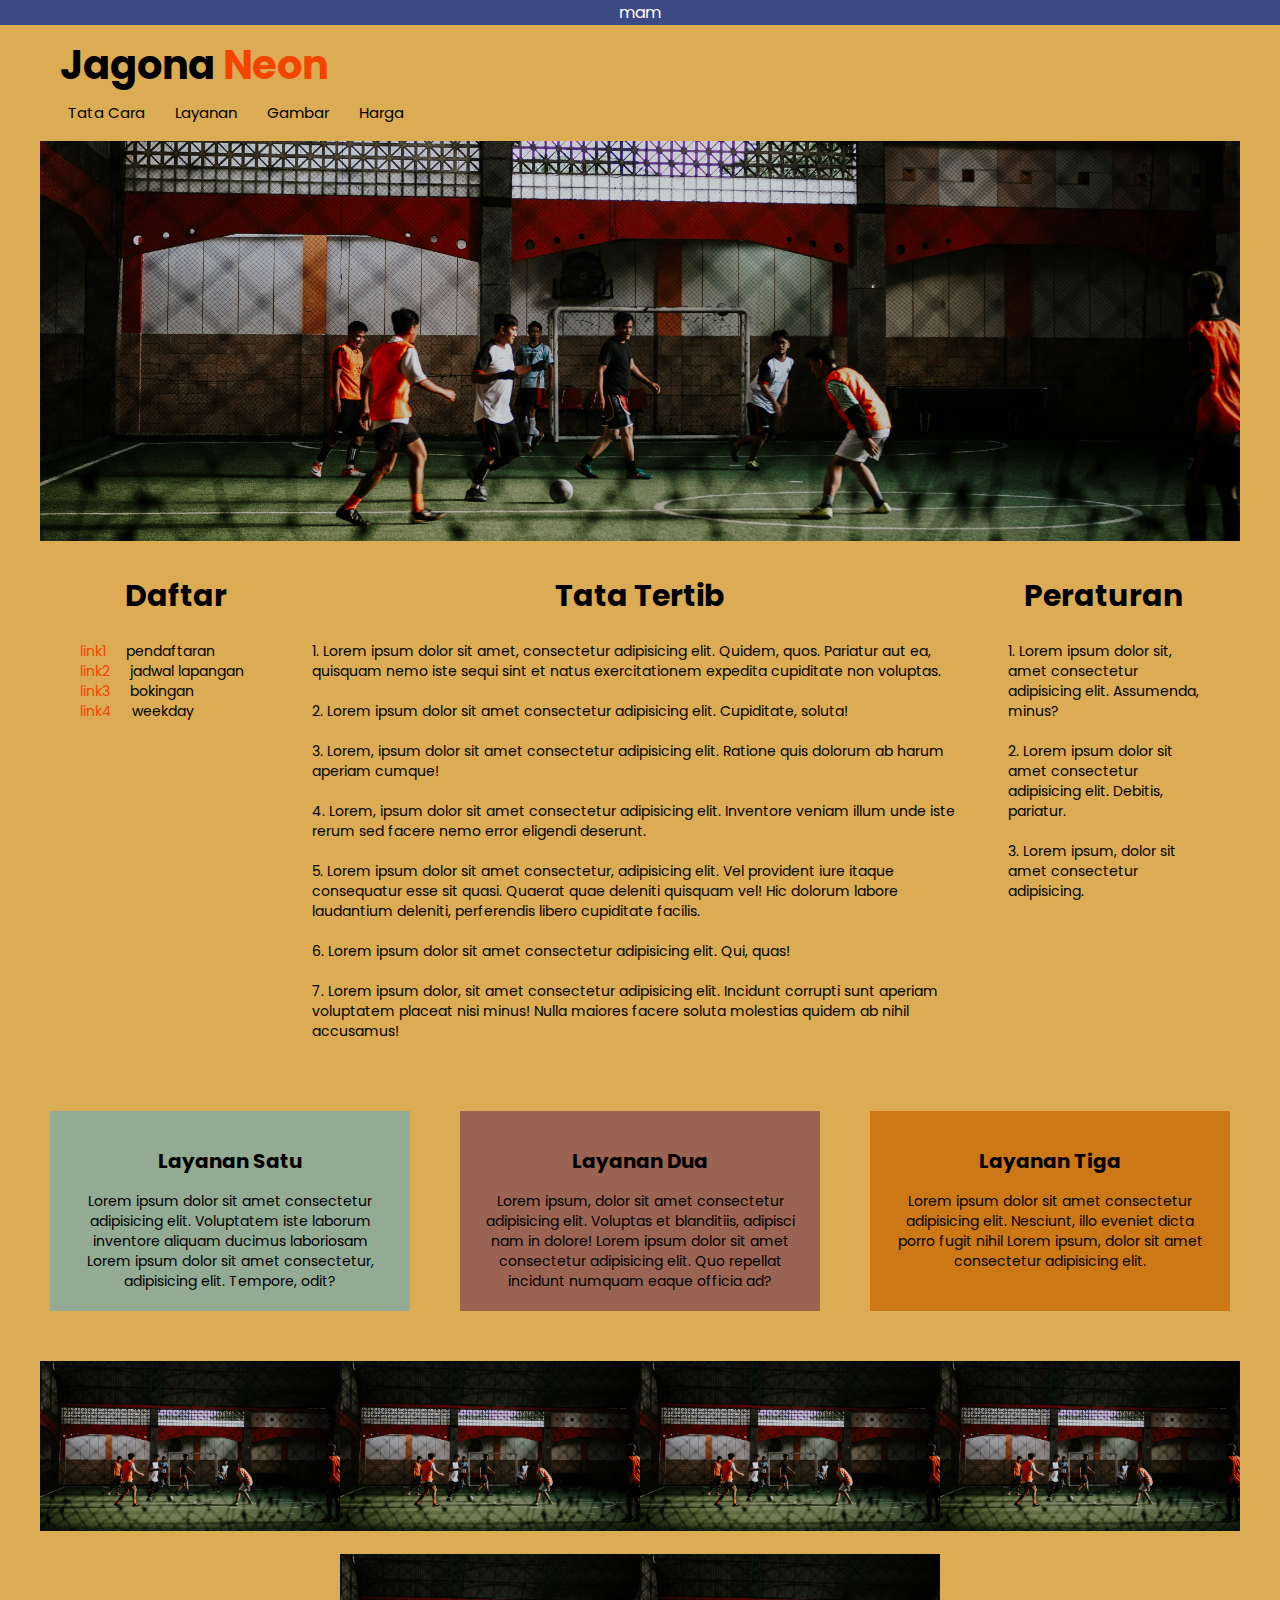
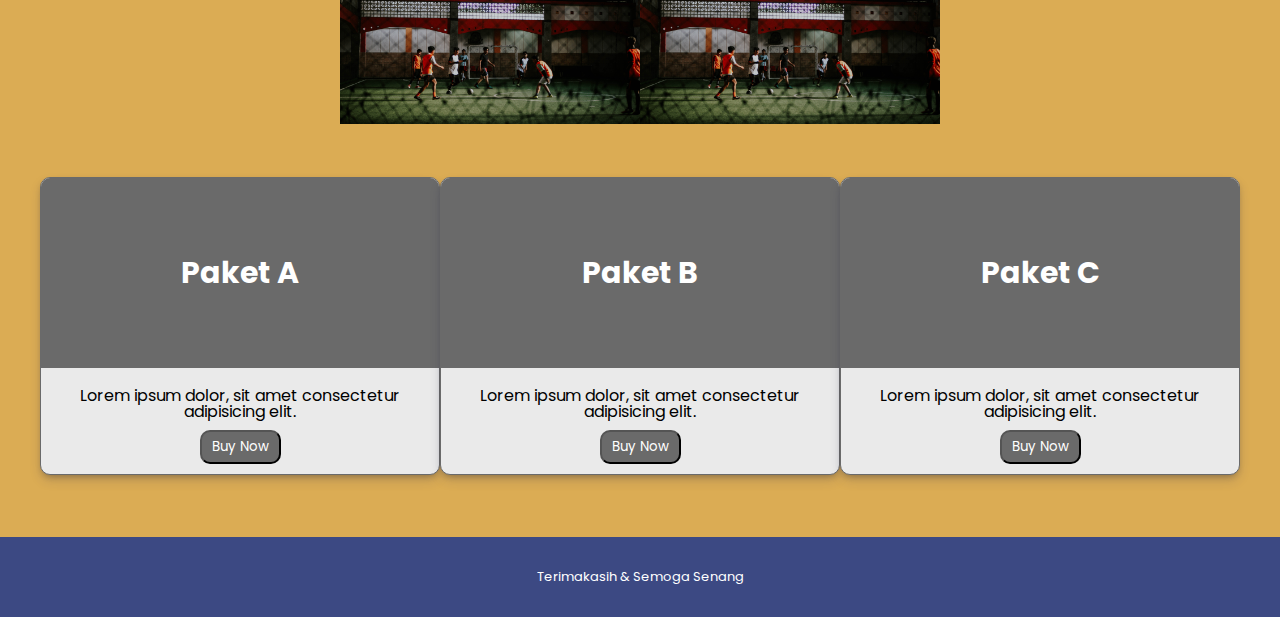
==== index.html @ 4009323c "first commit" ====
<!DOCTYPE html>
<html lang="en">
  <head>
    <meta charset="UTF-8" />
    <meta http-equiv="X-UA-Compatible" content="IE=edge" />
    <meta name="viewport" content="width=device-width, initial-scale=1.0" />
    <title>Website Jagona</title>
    <link rel="stylesheet" href="style.css" />
    <link rel="stylesheet" href="reset.css" />
    <link rel="preconnect" href="https://fonts.googleapis.com" />
    <link rel="preconnect" href="https://fonts.gstatic.com" crossorigin />
    <link href="https://fonts.googleapis.com/css2?family=Architects+Daughter&family=Dancing+Script&family=Poppins:wght@300&family=Shadows+Into+Light&display=swap" rel="stylesheet" />
  </head>
  <body>
    <div class="topbar">
      <p>mam</p>
    </div>
    <div class="container">
      <div class="header">
        <h1 class="judul">Jagona <span>Neon</span></h1>
        <ul>
          <li><a href="#">Tata Cara</a></li>
          <li><a href="#">Layanan</a></li>
          <li><a href="#">Gambar</a></li>
          <li><a href="#">Harga</a></li>
        </ul>
      </div>
      <div class="hero">
        <h2 class="thumbnail">Jagona <span>Neon</span></h2>
      </div>
    </div>

   <div class="container-dua">
     <div class="kolom-utama">
       <h1>Tata Tertib</h1>
       <p>1. Lorem ipsum dolor sit amet, consectetur adipisicing elit. Quidem, quos. Pariatur aut ea, quisquam nemo iste sequi sint et natus exercitationem expedita cupiditate non voluptas.</p>
       <p>2. Lorem ipsum dolor sit amet consectetur adipisicing elit. Cupiditate, soluta!</p>
       <p>3. Lorem, ipsum dolor sit amet consectetur adipisicing elit. Ratione quis dolorum ab harum aperiam cumque!</p>
       <p>4. Lorem, ipsum dolor sit amet consectetur adipisicing elit. Inventore veniam illum unde iste rerum sed facere nemo error eligendi deserunt.</p>
       <p>5. Lorem ipsum dolor sit amet consectetur, adipisicing elit. Vel provident iure itaque consequatur esse sit quasi. Quaerat quae deleniti quisquam vel! Hic dolorum labore laudantium deleniti, perferendis libero cupiditate facilis.</p>
       <p>6. Lorem ipsum dolor sit amet consectetur adipisicing elit. Qui, quas!</p>
       <p>7. Lorem ipsum dolor, sit amet consectetur adipisicing elit. Incidunt corrupti sunt aperiam voluptatem placeat nisi minus! Nulla maiores facere soluta molestias quidem ab nihil accusamus!</p>
     </div>
     <div class="sidebar-1">
       <h1>Daftar</h1>
       <ul>
         <li><a href="#">link1</a>pendaftaran</li>
         <li><a href="#">link2</a>jadwal lapangan</li>
         <li><a href="#">link3</a>bokingan</li>
         <li><a href="#">link4</a>weekday</li>
       </ul>
     </div>
     <div class="sidebar-2">
       <h1>Peraturan</h1>
       <p>1. Lorem ipsum dolor sit, amet consectetur adipisicing elit. Assumenda, minus?</p>

       <p>2. Lorem ipsum dolor sit amet consectetur adipisicing elit. Debitis, pariatur.</p>

       <p>3. Lorem ipsum, dolor sit amet consectetur adipisicing.</p>
     </div>
   </div>
 
   <div class="container-tiga">
    <div class="layanan satu">
      <h4>Layanan Satu</h4>
      <p>Lorem ipsum dolor sit amet consectetur adipisicing elit. Voluptatem iste laborum inventore aliquam ducimus laboriosam Lorem ipsum dolor sit amet consectetur, adipisicing elit. Tempore, odit?</p>
    </div>
    <div class="layanan dua">
      <h4>Layanan Dua</h4>
      <p>Lorem ipsum, dolor sit amet consectetur adipisicing elit. Voluptas et blanditiis, adipisci nam in dolore! Lorem ipsum dolor sit amet consectetur adipisicing elit. Quo repellat incidunt numquam eaque officia ad?</p>
    </div>
    <div class="layanan tiga">
      <h4>Layanan Tiga</h4>
      <p>Lorem ipsum dolor sit amet consectetur adipisicing elit. Nesciunt, illo eveniet dicta porro fugit nihil Lorem ipsum, dolor sit amet consectetur adipisicing elit.</p>
    </div>
   </div>

   <div class="container-empat">
        <div class="thumbnail2">
          <img src="img/lapangan.jpg">
        </div>
        <div class="thumbnail2">
          <img src="img/lapangan.jpg">
        </div>
        <div class="thumbnail2">
          <img src="img/lapangan.jpg">
        </div>
        <div class="thumbnail2">
          <img src="img/lapangan.jpg">
        </div>
        <div class="thumbnail2">
          <img src="img/lapangan.jpg">
        </div>
        <div class="thumbnail2">
          <img src="img/lapangan.jpg">
        </div>
      </div>
    </div>
    <div class="container-lima">
      <div class="card">
        
        <div class="header">
         Paket A
        </div>
        <div class="content">
          <p>Lorem ipsum dolor, sit amet consectetur adipisicing elit.</p>
          <button>Buy Now</button>
        </div>
      </div>
      <div class="card">
        <div class="header">
          Paket B
        </div>
        <div class="content">
          <p>Lorem ipsum dolor, sit amet consectetur adipisicing elit.</p>
          <button>Buy Now</button>
        </div>
      </div>
      <div class="card">
        <div class="header">
         Paket C
        </div>
        <div class="content">
          <p>Lorem ipsum dolor, sit amet consectetur adipisicing elit.</p>
          <button>Buy Now</button>
        </div>
      </div>
    </div>
    <div class="footer">
      <p>Terimakasih & Semoga Senang </p>
    </div>
  </body>
</html>
---- style.css ----
* {
  margin: 0;
  padding: 0;
}

body {
  background-color: rgb(219, 172, 84);
}

.topbar {
  background-color: #3c4983;
  height: 25px;
  width: 100%;
}

.topbar p {
  text-align: center;
  line-height: 25px;
  font-family: "poppins";
  color: #fff;
}

.container {
  max-width: 1200px;
  background-color: rgb(219, 172, 84);
  margin: auto;
}

.header {
  padding: 20px;
}

.judul {
  font-size: 40px;
  font-weight: bold;
  font-family: "comic sans ms";
  font-family: "Poppins", sans-serif;
}

.header ul li {
  display: inline-block;
  margin-top: 20px;
}

.header a {
  text-decoration: none;
  margin-right: 10px;
  padding-right: 20px;
  color: #000;
  font-family: "poppins";
  font-size: 15px;
  padding: 8px 8px;
  box-sizing: border-box;
}

.header a:hover {
  background-color: #ccc5c5;
  border-radius: 3px;
}

.hero {
  height: 400px;
  background-image: url(img/lapangan.jpg);
  background-size: cover;
  background-position: 0 -200px;
}

.thumbnail {
  text-align: center;
  line-height: 400px;
  font-size: 0px;
  font-family: "poppins";
  color: #eaeaea;
  transition: 1.5s;
}

.container:hover .thumbnail {
  text-align: center;
  line-height: 400px;
  font-size: 25px;
  font-family: "poppins";
  color: #eaeaea;
  transform: rotate3d(360deg);
}

span {
  color: rgb(243, 69, 0);
}

.desc {
  color: #fff;
  font-size: 12px;
  font-family: "poppins";
}

.container-dua {
  max-width: 1200px;
  margin: 0px auto;
  background-color: rgb(219, 172, 84);
  padding: 20px;
  box-sizing: border-box;
}

.container-dua h1 {
  font-size: 30px;
  font-family: "poppins", Arial, Helvetica, sans-serif;
  font-weight: bold;
  margin-top: 20px;
  margin-bottom: 30px;
  text-align: center;
}

.container-dua p {
  font-size: 14px;
  line-height: 20px;
  font-family: "poppins";
  margin: 20px;
}

.kolom-utama {
  flex: 3;
  order: 2;
}

.sidebar-1 {
  flex: 1;
  order: 1;
}

.sidebar-1 a {
  margin: 20px;
  line-height: 20px;
  color: rgb(243, 69, 0);
  text-decoration: none;
}

.sidebar-1 li {
  font-size: 14px;
  font-family: "poppins";
}

.sidebar-2 {
  flex: 1;
  order: 3;
}

.container-tiga {
  max-width: 1200px;
  margin: 30px auto;
  background-color: rgb(219, 172, 84);
}

.layanan {
  margin-bottom: 0px;
  margin-left: 10px;
  margin-right: 10px;
  padding: 20px;
  box-sizing: border-box;
}

.layanan h4 {
  font-size: 20px;
  font-weight: bold;
  text-align: center;
  margin: 20px;
}

.layanan p {
  line-height: 20px;
  font-size: 14px;
  font-family: "poppins", Helvetica, sans-serif;
  text-align: center;
}
.layanan.satu {
  background-color: rgb(147, 170, 147);
  font-family: "poppins";
}

.layanan.dua {
  background-color: rgb(155, 99, 82);
  font-family: "poppins";
}

.layanan.tiga {
  background-color: rgb(204, 120, 23);
  font-family: "poppins";
}

.container-empat {
  max-width: 1200px;
  margin: 30px auto;
  display: flex;
  flex-wrap: wrap;
  justify-content: center;
  background-color: rgb(219, 172, 84);
}

.thumbnail2 {
  width: 50%;
  margin-top: 10px;
}

.thumbnail2 img {
  width: 100%;
  margin-top: 10px;
}

.container-lima {
  max-width: 1200px;
  margin: 50px auto;
}

.card {
  width: 100%;
  background-color: #eaeaea;
  border: 1px solid #6a6a6a;
  border-radius: 10px;
  overflow: hidden;
  margin-bottom: 12px;
  flex: 1;
  box-shadow: rgba(50, 50, 93, 0.25) 0px 6px 12px -2px, rgba(0, 0, 0, 0.3) 0px 3px 7px -3px;
}

.card .header {
  background-color: #6a6a6a;
  height: 150px;
  font-size: 30px;
  line-height: 150px;
  text-align: center;
  font-weight: bold;
  font-family: "poppins";
  color: #fff;
}

.card .content {
  text-align: center;
  padding-top: 20px;
  font-family: "poppins";
  box-sizing: border-box;
}

button {
  background-color: #6a6a6a;
  color: #fff;
  margin: 10px;
  padding: 5px 10px;
  border-radius: 10px;
  font-family: "poppins";
  box-sizing: border-box;
}

button:hover {
  background-color: #ccc5c5;
  color: #000;
}

.footer {
  background-color: #3c4983;
  max-width: 100%;
  height: 80px;
}

.footer p {
  line-height: 80px;
  color: #fff;
  text-align: center;
  font-family: "poppins";
  font-size: 13px;
}

/* responsive */

@media (min-width: 600px) {
  .container-tiga {
    display: flex;
    justify-content: space-between;
  }

  .layanan {
    width: 30%;
  }

  .thumbnail2 {
    width: 25%;
  }

  .container-dua {
    display: flex;
  }

  .container-lima {
    display: flex;
  }
}
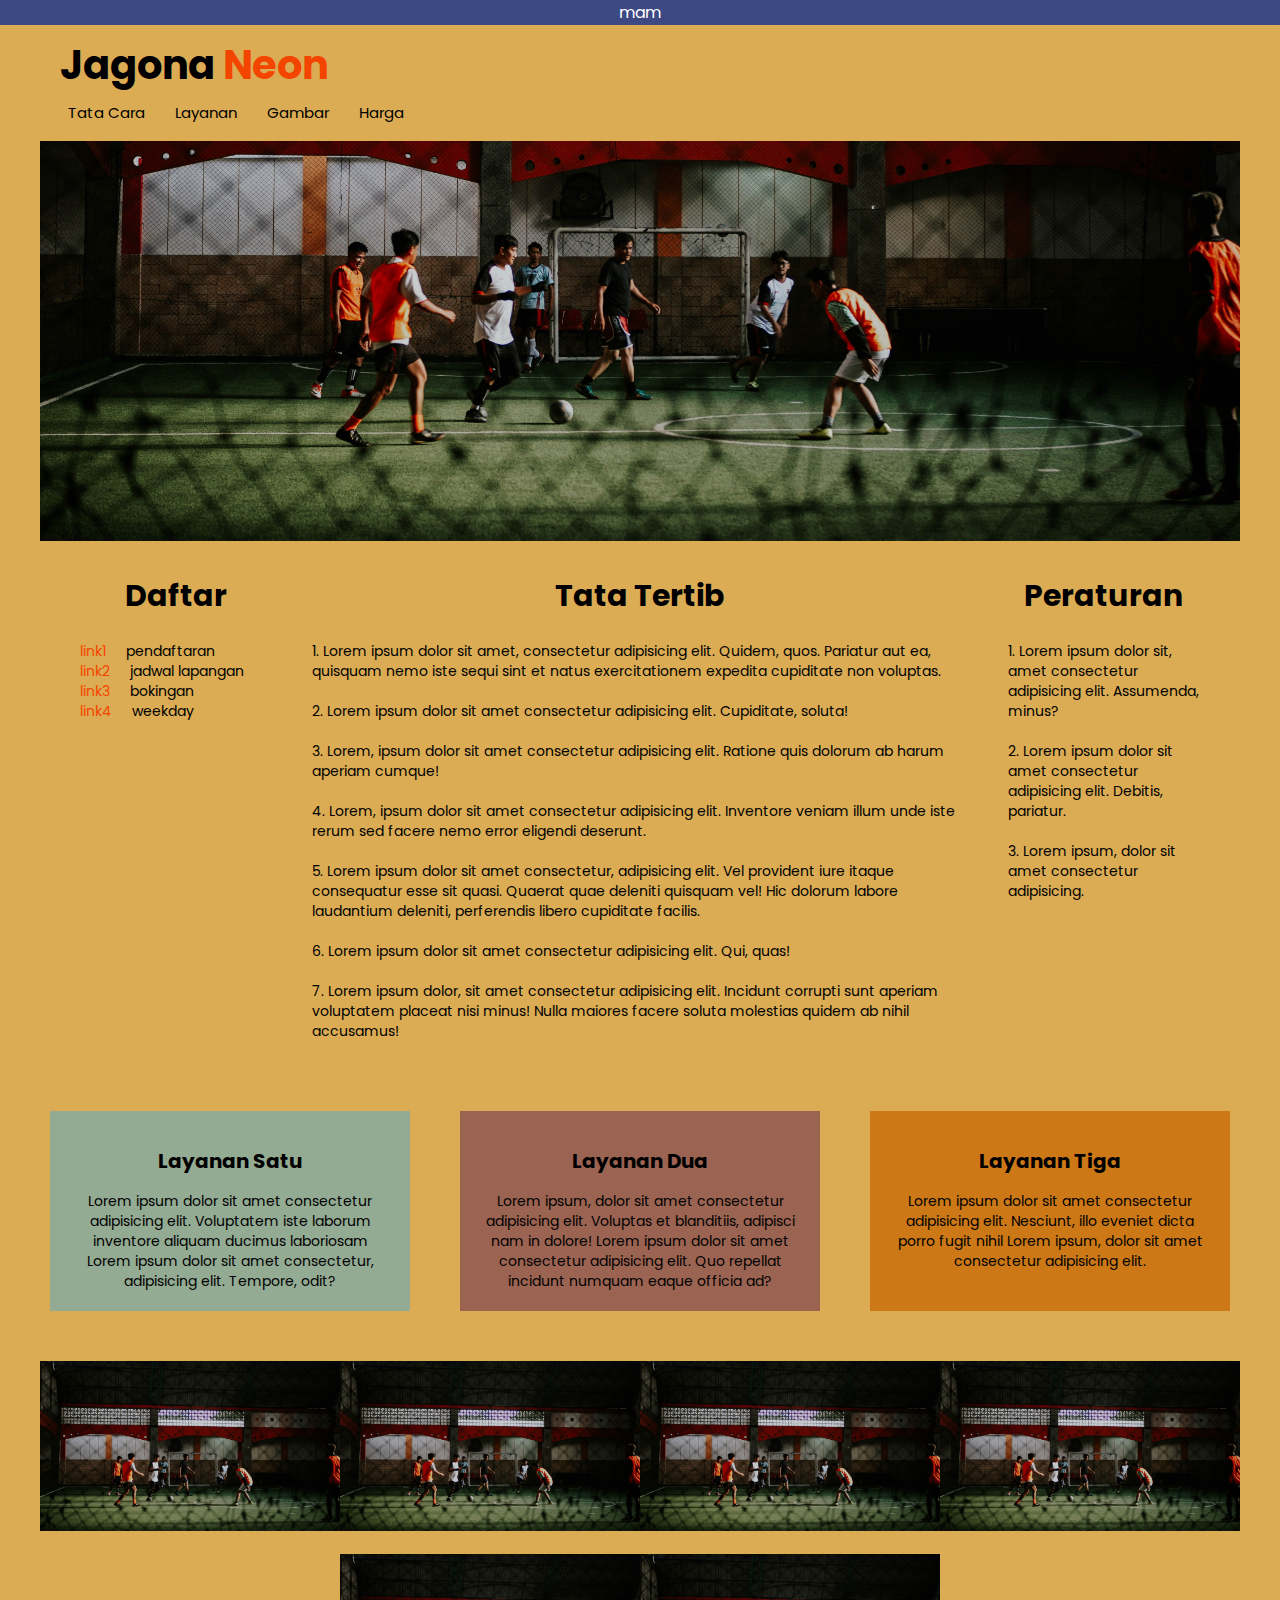
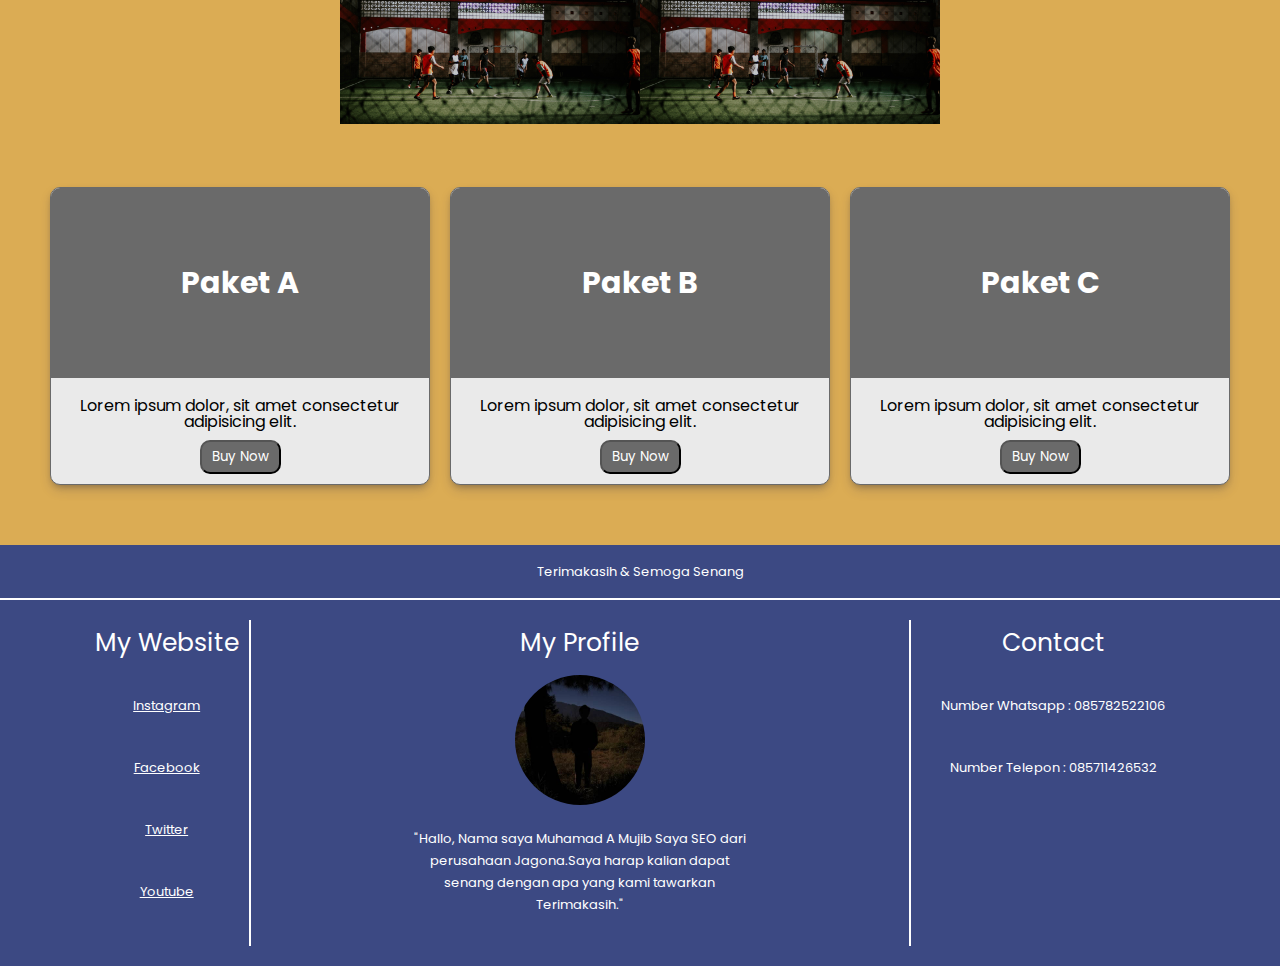
==== commit 344a1079: "menambahkan identitas di footer" ====
--- a/index.html
+++ b/index.html
@@ -1,6 +1,6 @@
 <!DOCTYPE html>
 <html lang="en">
-  <head>
+  <head> 
     <meta charset="UTF-8" />
     <meta http-equiv="X-UA-Compatible" content="IE=edge" />
     <meta name="viewport" content="width=device-width, initial-scale=1.0" />
@@ -10,7 +10,7 @@
     <link rel="preconnect" href="https://fonts.googleapis.com" />
     <link rel="preconnect" href="https://fonts.gstatic.com" crossorigin />
     <link href="https://fonts.googleapis.com/css2?family=Architects+Daughter&family=Dancing+Script&family=Poppins:wght@300&family=Shadows+Into+Light&display=swap" rel="stylesheet" />
-  </head>
+  </head> 
   <body>
     <div class="topbar">
       <p>mam</p>
@@ -25,7 +25,9 @@
           <li><a href="#">Harga</a></li>
         </ul>
       </div>
-      <div class="hero">
+    </div>
+    <div class="container-img">
+        <img src="img/lapangan.jpg" alt="lapangan">
         <h2 class="thumbnail">Jagona <span>Neon</span></h2>
       </div>
     </div>
@@ -128,6 +130,28 @@
     </div>
     <div class="footer">
       <p>Terimakasih & Semoga Senang </p>
+      <div class="website">
+        <div class="kiri">
+          <h1>My Website</h1>
+          <p><a href="https://www.instagram.com">Instagram</a></p>
+          <p><a href="https://www.facebook.com">Facebook</a></p>
+          <p><a href="https://www.twitter.com">Twitter</a></p>
+          <p><a href="https://www.youtube.com">Youtube</a></p>
+        </div>
+        <div class="tengah">
+          <h1>My Profile</h1>
+          <img src="img/m1.jpg">
+          <p>"Hallo, Nama saya Muhamad A Mujib Saya SEO dari perusahaan
+            Jagona.Saya harap kalian dapat senang dengan apa yang kami tawarkan
+            Terimakasih."
+          </p>
+        </div>
+        <div class="kanan">
+          <h1>Contact</h1>
+          <p>Number Whatsapp : 085782522106</p>
+          <p>Number Telepon  : 085711426532</p>
+        </div>
+      </div>
     </div>
   </body>
 </html>
--- a/style.css
+++ b/style.css
@@ -10,7 +10,9 @@
 .topbar {
   background-color: #3c4983;
   height: 25px;
-  width: 100%;
+  top: 0;
+  left: 0;
+  right: 0;
 }
 
 .topbar p {
@@ -58,23 +60,30 @@
   border-radius: 3px;
 }
 
-.hero {
+.container-img {
+  max-width: 1200px;
+  margin: auto;
+  position: relative;
+}
+.container-img img {
+  width: 100%;
   height: 400px;
-  background-image: url(img/lapangan.jpg);
-  background-size: cover;
-  background-position: 0 -200px;
-}
-
-.thumbnail {
+  object-fit: cover;
+  object-position: bottom;
+  position: absolute;
+}
+
+.container-img .thumbnail {
   text-align: center;
   line-height: 400px;
   font-size: 0px;
   font-family: "poppins";
   color: #eaeaea;
   transition: 1.5s;
-}
-
-.container:hover .thumbnail {
+  position: relative;
+}
+
+.container-img:hover .thumbnail {
   text-align: center;
   line-height: 400px;
   font-size: 25px;
@@ -216,7 +225,7 @@
   border: 1px solid #6a6a6a;
   border-radius: 10px;
   overflow: hidden;
-  margin-bottom: 12px;
+  margin: 10px;
   flex: 1;
   box-shadow: rgba(50, 50, 93, 0.25) 0px 6px 12px -2px, rgba(0, 0, 0, 0.3) 0px 3px 7px -3px;
 }
@@ -256,21 +265,76 @@
 
 .footer {
   background-color: #3c4983;
+  top: 0;
+  left: 0;
+  right: 0;
+  bottom: 0;
+}
+
+.footer p {
+  color: #fff;
+  text-align: center;
+  font-family: "poppins";
+  font-size: 13px;
+  padding: 20px;
+}
+
+.website {
   max-width: 100%;
-  height: 80px;
-}
-
-.footer p {
-  line-height: 80px;
-  color: #fff;
-  text-align: center;
-  font-family: "poppins";
-  font-size: 13px;
+  border-top: 2px solid white;
+  border-bottom: 2px solid white;
+  justify-content: space-around;
+  padding: 20px;
+  color: #fff;
+}
+
+.website h1 {
+  margin-bottom: 20px;
+  font-size: 25px;
+  font-family: "poppins";
+  text-align: center;
+}
+
+.website p {
+  font-family: "poppins";
+}
+
+.kiri {
+  max-width: 380px;
+  padding: 10px;
+  border-right: 2px solid white;
+}
+
+.kiri a {
+  color: #fff;
+  line-height: 10px;
+}
+
+.tengah {
+  text-align: center;
+  max-width: 380px;
+
+  padding: 10px;
+}
+.tengah img {
+  width: 130px;
+  height: 130px;
+  border-radius: 50%;
+}
+
+.kanan {
+  max-width: 380px;
+  padding: 10px;
+  border-left: 2px solid white;
+}
+
+.kanan p {
+  line-height: 10px;
 }
 
 /* responsive */
 
-@media (min-width: 600px) {
+@media (min-width: 500px) {
   .container-tiga {
     display: flex;
     justify-content: space-between;
@@ -291,4 +355,13 @@
   .container-lima {
     display: flex;
   }
-}
+
+  .website {
+    display: flex;
+  }
+
+  .website p {
+    line-height: 22px;
+    box-sizing: border-box;
+  }
+}
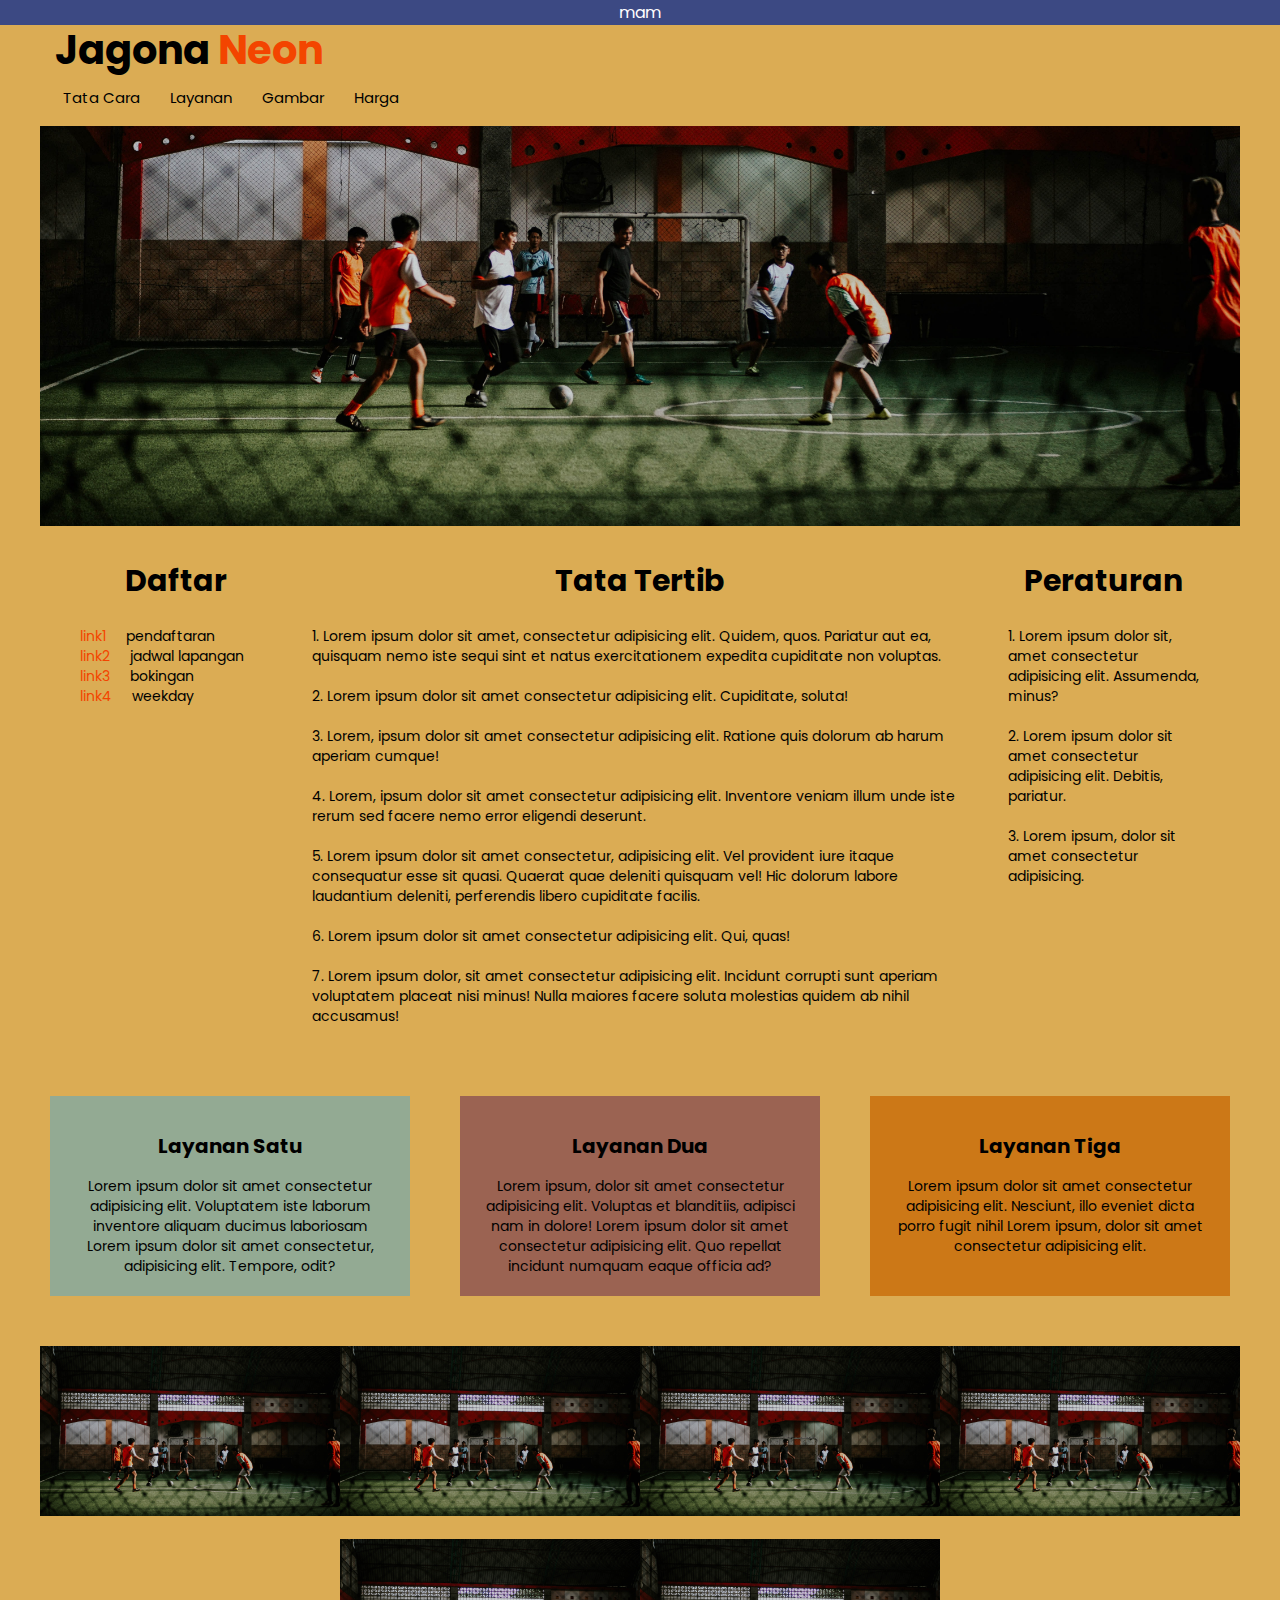
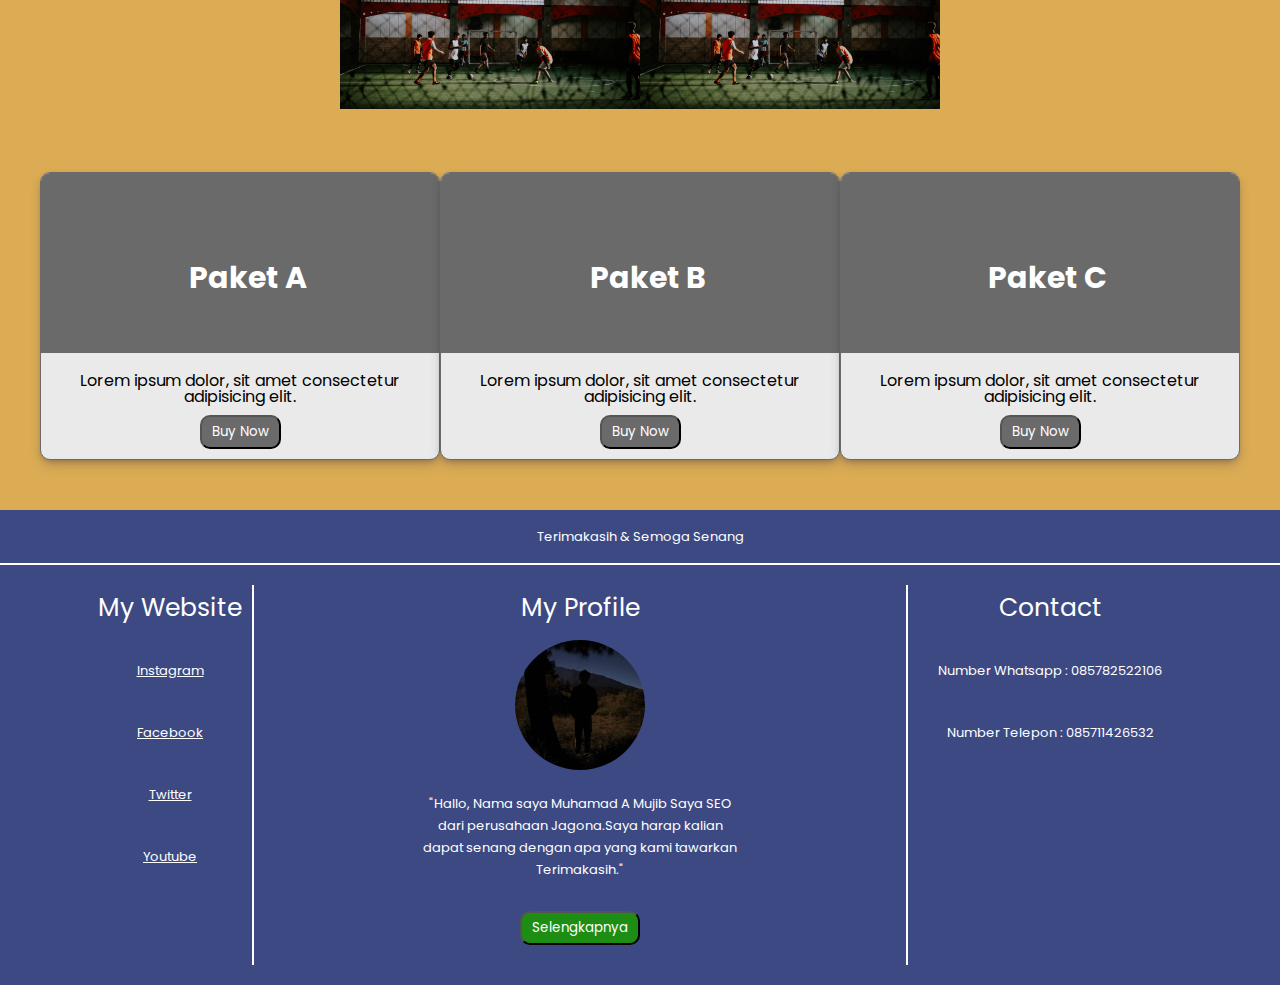
==== commit 6ecab89b: "menambahkan link" ====
--- a/index.html
+++ b/index.html
@@ -11,7 +11,7 @@
     <link rel="preconnect" href="https://fonts.gstatic.com" crossorigin />
     <link href="https://fonts.googleapis.com/css2?family=Architects+Daughter&family=Dancing+Script&family=Poppins:wght@300&family=Shadows+Into+Light&display=swap" rel="stylesheet" />
   </head> 
-  <body>
+  <body> 
     <div class="topbar">
       <p>mam</p>
     </div>
@@ -19,10 +19,10 @@
       <div class="header">
         <h1 class="judul">Jagona <span>Neon</span></h1>
         <ul>
-          <li><a href="#">Tata Cara</a></li>
-          <li><a href="#">Layanan</a></li>
-          <li><a href="#">Gambar</a></li>
-          <li><a href="#">Harga</a></li>
+          <li><a href="#container-dua">Tata Cara</a></li>
+          <li><a href="#container-tiga">Layanan</a></li>
+          <li><a href="#container-empat">Gambar</a></li>
+          <li><a href="#container-lima">Harga</a></li>
         </ul>
       </div>
     </div>
@@ -133,10 +133,10 @@
       <div class="website">
         <div class="kiri">
           <h1>My Website</h1>
-          <p><a href="https://www.instagram.com">Instagram</a></p>
-          <p><a href="https://www.facebook.com">Facebook</a></p>
-          <p><a href="https://www.twitter.com">Twitter</a></p>
-          <p><a href="https://www.youtube.com">Youtube</a></p>
+          <p><a href="https://www.instagram.com/muhamadamujib/">Instagram</a></p>
+          <p><a href="facebook.html" target="_blank">Facebook</a></p>
+          <p><a href="twitter.html" target="_blank">Twitter</a></p>
+          <p><a href="https://www.youtube.com/channel/UCg2RaK4W7IH87RBqqkXF9dA">Youtube</a></p>
         </div>
         <div class="tengah">
           <h1>My Profile</h1>
@@ -145,6 +145,7 @@
             Jagona.Saya harap kalian dapat senang dengan apa yang kami tawarkan
             Terimakasih."
           </p>
+          <button><a href="https://m29mujib.github.io/" target="_blank">Selengkapnya</a></button>
         </div>
         <div class="kanan">
           <h1>Contact</h1>
--- a/style.css
+++ b/style.css
@@ -13,6 +13,8 @@
   top: 0;
   left: 0;
   right: 0;
+  position: fixed;
+  z-index: 9999;
 }
 
 .topbar p {
@@ -29,7 +31,8 @@
 }
 
 .header {
-  padding: 20px;
+  padding-top: 30px;
+  padding-left: 15px;
 }
 
 .judul {
@@ -42,6 +45,7 @@
 .header ul li {
   display: inline-block;
   margin-top: 20px;
+  margin-bottom: 20px;
 }
 
 .header a {
@@ -206,6 +210,9 @@
 
 .thumbnail2 {
   width: 50%;
+  margin-bottom: 0px;
+  margin-left: 0px;
+  margin-right: 0px;
   margin-top: 10px;
 }
 
@@ -225,7 +232,7 @@
   border: 1px solid #6a6a6a;
   border-radius: 10px;
   overflow: hidden;
-  margin: 10px;
+  margin-top: 10px;
   flex: 1;
   box-shadow: rgba(50, 50, 93, 0.25) 0px 6px 12px -2px, rgba(0, 0, 0, 0.3) 0px 3px 7px -3px;
 }
@@ -277,6 +284,7 @@
   font-family: "poppins";
   font-size: 13px;
   padding: 20px;
+  box-sizing: border-box;
 }
 
 .website {
@@ -303,6 +311,7 @@
   max-width: 380px;
   padding: 10px;
   border-right: 2px solid white;
+  box-sizing: border-box;
 }
 
 .kiri a {
@@ -313,18 +322,34 @@
 .tengah {
   text-align: center;
   max-width: 380px;
-
+  box-sizing: border-box;
   padding: 10px;
 }
+
+.tengah button {
+  background-color: #1e8d14;
+  color: #fff;
+  margin: 10px;
+  border-radius: 10px;
+  font-family: "poppins";
+  box-sizing: border-box;
+}
+
 .tengah img {
   width: 130px;
   height: 130px;
   border-radius: 50%;
 }
 
+.tengah a {
+  color: #fff;
+  text-decoration: none;
+}
+
 .kanan {
   max-width: 380px;
   padding: 10px;
+  box-sizing: border-box;
   border-left: 2px solid white;
 }
 
@@ -334,7 +359,7 @@
 
 /* responsive */
 
-@media (min-width: 500px) {
+@media (min-width: 600px) {
   .container-tiga {
     display: flex;
     justify-content: space-between;
